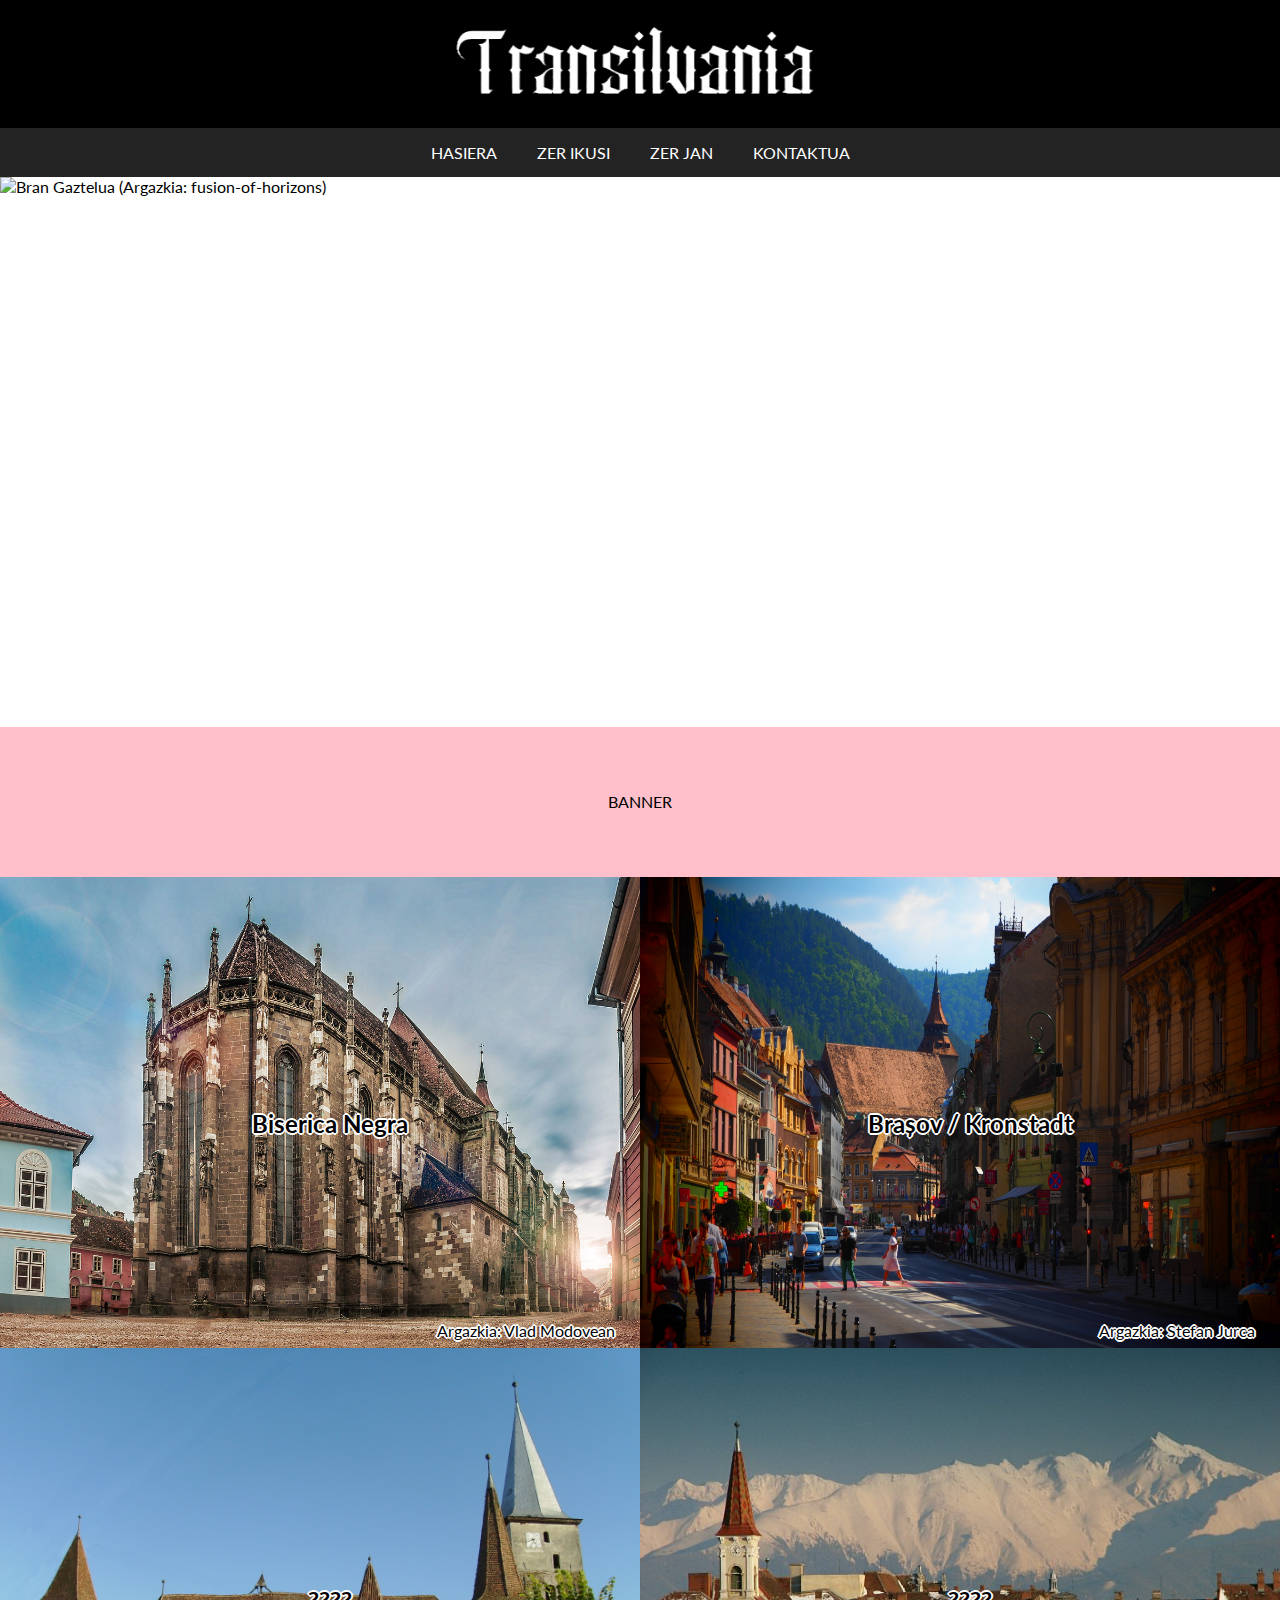
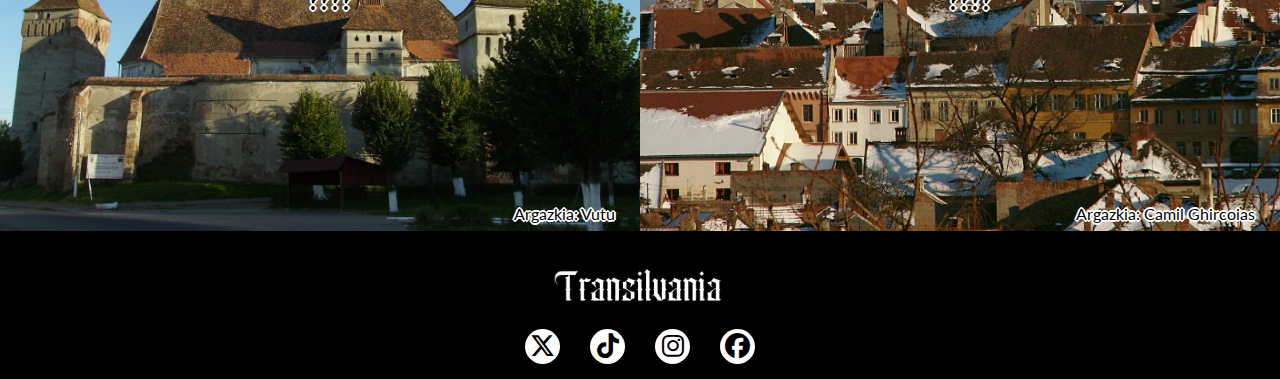
==== index.html @ 89236785 "Header/Footer terminado y estructura de las demas paginas empezadas" ====
<!DOCTYPE html>
<html lang="en">
<head>
    <meta charset="UTF-8">
    <meta name="viewport" content="width=device-width, initial-scale=1.0">
    <title>Transilvania</title>
    <link rel="stylesheet" href="css/global.css">
    <link rel="stylesheet" href="css/index.css">
    <link rel="stylesheet" href="https://cdnjs.cloudflare.com/ajax/libs/font-awesome/6.6.0/css/all.min.css"/>
    <link href="https://fonts.googleapis.com/css2?family=Lato:ital,wght@0,100;0,300;0,400;0,700;0,900;1,100;1,300;1,400;1,700;1,900&display=swap" rel="stylesheet">
</head>
<body>
    <header>
        <span class="logo_wrap">
            <a href="#">
                <img src="img/logo.png">
            </a>
        </span>
        <nav>
            <span id="hamburger_menu">
                <span id="bar"></span>
            </span>
            <ul>
                <li><a href="index.html">HASIERA</a></li>
                <li><a href="zerikusi.html">ZER IKUSI</a></li>
                <li><a href="zerjan.html">ZER JAN</a></li>
                <li><a href="kontaktua.html">KONTAKTUA</a></li>
            </ul>
        </nav>
    </header>
    <img src="img/fusion-of-horizons.jpg" alt="Bran Gaztelua (Argazkia: fusion-of-horizons)" class="argazkiNagusia">

    <div class="banner">BANNER</div>

    <div class="gridArgazkiak">
        <div class="cardArgazkia">
            <img src="img/BisericaNegra(VladMoldovean).jpg" alt="Biserica Negra. Argazkia: Vlad Moldovean.">
            <h2>Biserica Negra</h2>
            <p>Argazkia: Vlad Modovean</p>
        </div>
        <div class="cardArgazkia"><img src="img/Stefan Jurca.jpg" alt="">
            <h2>Brașov / Kronstadt</h2>
            <p>Argazkia: Stefan Jurca</p>
        </div>
        <div class="cardArgazkia"><img src="img/vutu.jpg" alt="">
            <h2>????</h2>
            <p>Argazkia: Vutu</p>
        </div>
        <div class="cardArgazkia"><img src="img/CamilGhircoias.jpg" alt="">
            <h2>????</h2>
            <p>Argazkia: Camil Ghircoias</p>
        </div>
    </div>





    <footer>
        <span class="logo_wrap">
            <a href="#">
                <img src="img/logo.png" class="logo-sm">
            </a>
        </span>
        <nav>
            <ul>
                <li><a href="#"><i class="fa-brands fa-x-twitter"></i></a></li>
                <li><a href="#"><i class="fa-brands fa-tiktok"></i></a></li>
                <li><a href="#"><i class="fa-brands fa-instagram"></i></a></li>
                <li><a href="#"><i class="fa-brands fa-facebook"></i></a></li>
            </ul>
        </nav>
    </footer>
    <script src="js/script.js"></script>
</body>
</html>
---- css/global.css ----
:root{
    --bg-fondo: #FFF8DC;
    --bg-header: #000;
    --bg-header-menu: #232323;
    --bg-header-menu-options: #191818;
    --text-color-dark: #fff; 
    --bg-social-media: #fff;
}

*{
    padding: 0; 
    margin: 0;
    box-sizing: border-box;
    font-family: "Lato", system-ui;
    font-style: normal;
}
h2{
    margin:10px;
}
body{
    display: flex;
    align-items: center;
    flex-direction: column;
    width: 100%;
}

header{
    display: flex;
    position: sticky;
    top:0;
    align-items: center;
    flex-direction: column;
    width: 100%;
    background-color: var(--bg-header);

    & a{
        text-decoration: none;
        color: var(--text-color-dark);
    }

    & nav{
        display: flex;
        justify-content: center;
        align-items: center;
        background-color:var(--bg-header-menu);
        width: 100%;
        overflow-y: hidden;

        & #hamburger_menu {
            display: none;
            justify-content: center;
            align-items: center;
            width: 50px;
            height: 50px;
            cursor: pointer;
            position: relative;

            &:hover{
                #bar, #bar::before, #bar::after{
                    box-shadow: 0 0 5px #fff, 0 0 5px #ccc;
                }
            }

            & #bar {
                display: flex;
                width: 85%;
                height: 3px;
                background-color: white;
                border-radius: 1px;
                position: relative;
                transition: 0.2s;
            }
            
            & #bar::before, #bar::after {
                display: flex;
                content: '';
                position: absolute;
                width: 100%;
                height: 3px;
                background-color: white;
                border-radius: 1px;
                transition: 0.2s;
            }
            
            & #bar::before {
                top: -13px;
            }
            
            & #bar::after {
                top: 13px;
            }

            &.menu_open #bar{
                background-color: transparent;
                box-shadow: none;
            }

            &.menu_open #bar::before{
                top: 50%;
                transform: translate(-50%, -50%);
                transform: rotate(45deg);
            }

            &.menu_open #bar::after{
                top: 50%;
                transform: translate(-50%, -50%);
                transform: rotate(-45deg);
            }
        }

        & ul{
            display: flex;
            justify-content: center;
            list-style-type: none;
            width: 60%;
            height: 100%;

            & li{
                display: flex;
                justify-content: center;
                height: 100%;

                & a{
                    width: 100%;
                    height: 100%;
                    padding: 15px 20px;
                    text-align: center;
                    transition: .1s;

                    &:hover{
                        text-shadow:0 0 10px #fff, 0 0 10px #ccc;
                    }
                }
            }
        }
    }
}

footer{
    display: flex;
    align-items: center;
    flex-direction: column;
    width: 100%;
    background-color: black;
    padding:15px 0;

    & nav{
        display: flex;
        justify-content: center;
        width: 100%;

        & ul{
            display: flex;

            & li{
                display: flex;
                justify-content: center;
                align-items: center;
                background-color: var(--bg-social-media);
                margin: 0 15px;
                border-radius: 50%;
                transition:.1s;

                &:hover{
                    box-shadow:0 0 10px #fff, 0 0 10px #ccc;
                }
    
                & a{
                    display: flex;
                    justify-content: center;
                    align-items: center;
                    padding:5px;
                    font-size: 25px;
                    width: 35px;
                    color:black;
                    text-decoration: none;
                }
        }
        
        }
    }
}

.logo_wrap{
    display: flex;
    justify-content: center;
    align-items: center;
    width: 100%;
    padding: 20px;

    & img{
        width:375px;
        transition: .1s;
    }

    & img.logo-sm{
        width: 175px;
    }
}

@media(width < 850px){
    header{
        & nav{
            flex-direction: column;

            & #hamburger_menu{
                display: flex;
            }

            & ul{
                flex-direction: column;
                position: absolute;
                z-index: 1;
                left:0;
                top: 100%;
                background-color: var(--bg-header-menu-options);
                width: 100%;
                height: 0;

                &.menu_open{
                    height: auto;

                    & li{
                        display: flex;
                    }
                }

                & li{
                    display: none;
                    & a{
                        padding: 20px 0;
                    }
                }
            }
        }
    }
}
---- css/index.css ----
.argazkiNagusia{
    min-width: 100%;
    height: 550px;
    object-fit: cover;
}

.gridArgazkiak{
    display:grid;
    grid-template-columns: auto auto;

    & img{
        width:100%;
        min-height: 100%;
    }
}
.cardArgazkia{
    position: relative;
    z-index:-1;
    text-align: center;
    text-shadow: 2px 0 #fff, -2px 0 #fff, 0 2px #fff, 0 -2px #fff,
    1px 1px #fff, -1px -1px #fff, 1px -1px #fff, -1px 1px #fff;
    
    & h2{
    position: absolute;
    z-index:0;
    top: 50%;
    left: 50%;
    transform: translate(-50%, -50%);

    }
    & p{
        position: absolute;
        z-index:0;
        bottom: 8px;
        right: 25px;
    }
  }
.banner{
    background-color:pink;
    height:150px;
    width:100%;
    display: flex;
    justify-content: center;
    align-content: center;
    align-items: center;
    flex-direction: row;
   
}
@media (max-width: 500px) {
    .gridArgazkiak {
      grid-template-columns: auto;
    }

    .argazkiNagusia img{
        object-fit: contain;
    }
  }
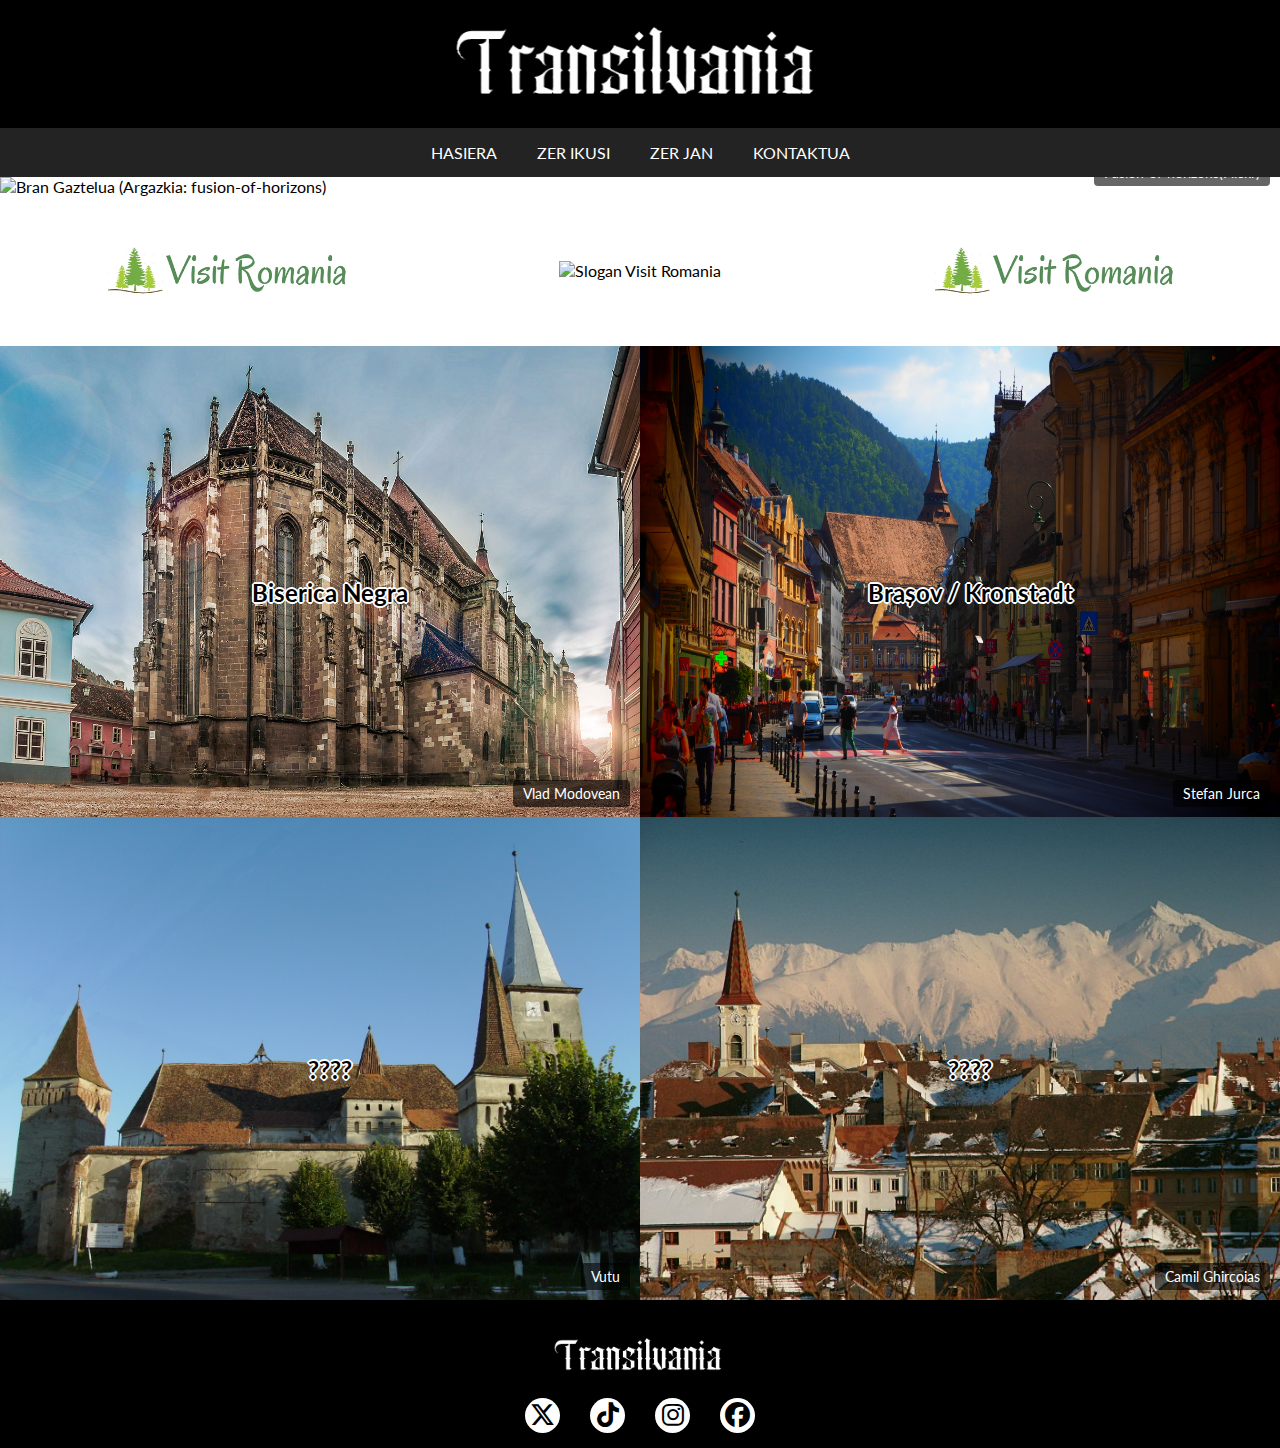
==== commit 95d9da3c: "Cambios generales en la web" ====
--- a/index.html
+++ b/index.html
@@ -28,27 +28,35 @@
             </ul>
         </nav>
     </header>
-    <img src="img/fusion-of-horizons.jpg" alt="Bran Gaztelua (Argazkia: fusion-of-horizons)" class="argazkiNagusia">
+    <div class="argazkiNagusia">
+        <img src="img/fusion-of-horizons.jpg" alt="Bran Gaztelua (Argazkia: fusion-of-horizons)">
+        <figcaption>Fusion-of-horizons(Flickr)</figcaption>
+    </div>
+    
 
-    <div class="banner">BANNER</div>
+    <div class="banner">
+        <img src="img/visitRomania.png" alt="Visit Romania">
+        <img src="img/slogan.png" alt="Slogan Visit Romania">
+        <img src="img/visitRomania.png" alt="Visit Romania">
+    </div>
 
     <div class="gridArgazkiak">
         <div class="cardArgazkia">
             <img src="img/BisericaNegra(VladMoldovean).jpg" alt="Biserica Negra. Argazkia: Vlad Moldovean.">
             <h2>Biserica Negra</h2>
-            <p>Argazkia: Vlad Modovean</p>
+            <figcaption>Vlad Modovean</figcaption>
         </div>
         <div class="cardArgazkia"><img src="img/Stefan Jurca.jpg" alt="">
             <h2>Brașov / Kronstadt</h2>
-            <p>Argazkia: Stefan Jurca</p>
+            <figcaption>Stefan Jurca</figcaption>
         </div>
         <div class="cardArgazkia"><img src="img/vutu.jpg" alt="">
             <h2>????</h2>
-            <p>Argazkia: Vutu</p>
+            <figcaption>Vutu</figcaption>
         </div>
         <div class="cardArgazkia"><img src="img/CamilGhircoias.jpg" alt="">
             <h2>????</h2>
-            <p>Argazkia: Camil Ghircoias</p>
+            <figcaption>Camil Ghircoias</figcaption>
         </div>
     </div>
 
--- a/css/global.css
+++ b/css/global.css
@@ -1,3 +1,4 @@
+/**Oinarrizko estiloa orri guztientzat**/
 :root{
     --bg-fondo: #FFF8DC;
     --bg-header: #000;
@@ -24,6 +25,20 @@
     width: 100%;
 }
 
+/**Argazkien jabetza**/
+figcaption {
+    position: absolute;
+    bottom: 10px;
+    right: 10px;
+    font-size: 0.9em;
+    color: white;
+    background-color: rgba(0, 0, 0, 0.6);
+    padding: 5px 10px;
+    border-radius: 4px;
+
+}
+
+/**HEADER**/
 header{
     display: flex;
     position: sticky;
@@ -198,7 +213,7 @@
     }
 }
 
-@media(width < 850px){
+@media(width < 1024px){
     header{
         & nav{
             flex-direction: column;
--- a/css/index.css
+++ b/css/index.css
@@ -1,9 +1,31 @@
 .argazkiNagusia{
-    min-width: 100%;
-    height: 550px;
-    object-fit: cover;
+    position: relative;
+    z-index:-1;
+    width: 100%;
+    min-height: 100%;
+
+    & img{
+        object-fit: cover;
+        width: 100%;
+        height: 100%;
+    }
 }
+/**Banner Visit Romania**/
+.banner{
+    background-color:white;
+    height:150px;
+    width:100%;
+    display: flex;
+    justify-content: space-around;
+    align-content: center;
+    align-items: center;
+    flex-direction: row;
+    & img{
+        max-height:50px;
+    }
 
+   
+}
 .gridArgazkiak{
     display:grid;
     grid-template-columns: auto auto;
@@ -17,15 +39,15 @@
     position: relative;
     z-index:-1;
     text-align: center;
-    text-shadow: 2px 0 #fff, -2px 0 #fff, 0 2px #fff, 0 -2px #fff,
-    1px 1px #fff, -1px -1px #fff, 1px -1px #fff, -1px 1px #fff;
-    
+
     & h2{
     position: absolute;
     z-index:0;
     top: 50%;
     left: 50%;
     transform: translate(-50%, -50%);
+    text-shadow: 2px 0 #fff, -2px 0 #fff, 0 2px #fff, 0 -2px #fff,
+    1px 1px #fff, -1px -1px #fff, 1px -1px #fff, -1px 1px #fff;
 
     }
     & p{
@@ -35,18 +57,15 @@
         right: 25px;
     }
   }
-.banner{
-    background-color:pink;
-    height:150px;
-    width:100%;
-    display: flex;
-    justify-content: center;
-    align-content: center;
-    align-items: center;
-    flex-direction: row;
-   
+
+@media (width < 1024px){
+    .banner{
+        & img:first-child{
+            display: none;
+        }
+    }
 }
-@media (max-width: 500px) {
+@media (width < 650px) {
     .gridArgazkiak {
       grid-template-columns: auto;
     }
@@ -54,4 +73,11 @@
     .argazkiNagusia img{
         object-fit: contain;
     }
+    .banner{
+        flex-direction: column;
+        height:100px;
+        & img{
+            max-height: 35px;
+        }
+    }
   }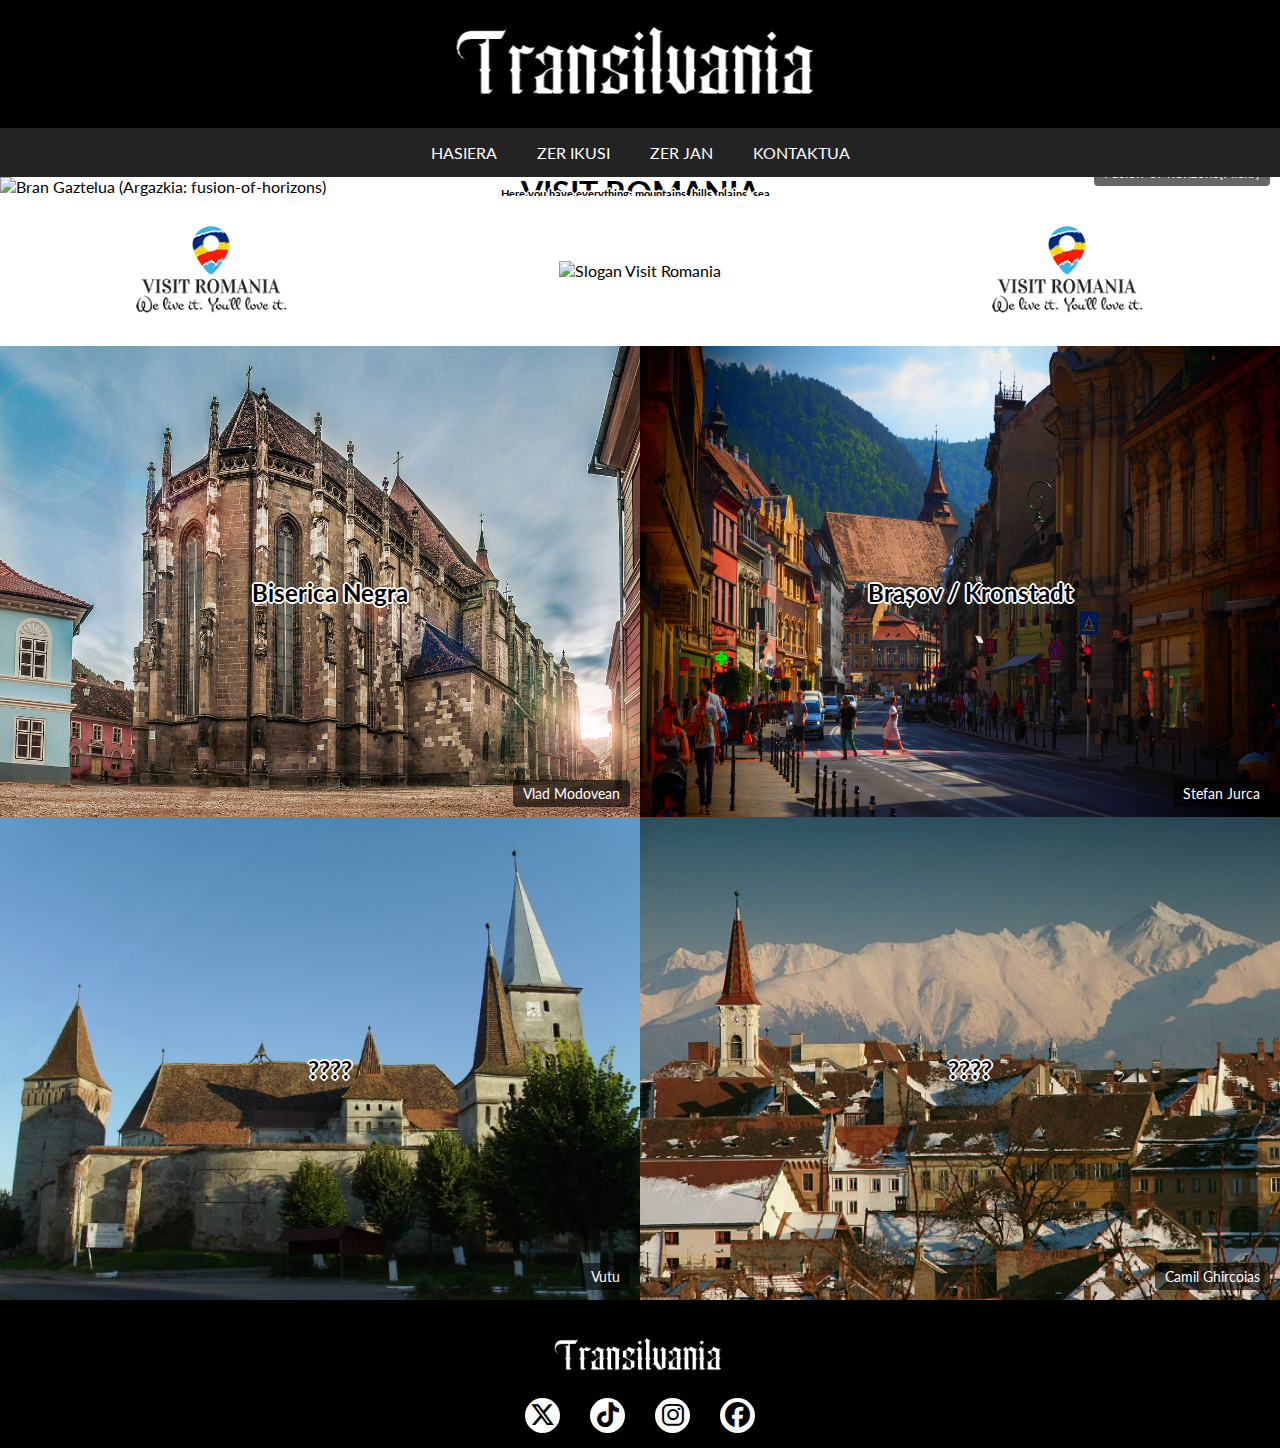
==== commit 71784ad6: "diseinu aldaketak" ====
--- a/index.html
+++ b/index.html
@@ -25,19 +25,22 @@
                 <li><a href="zerikusi.html">ZER IKUSI</a></li>
                 <li><a href="zerjan.html">ZER JAN</a></li>
                 <li><a href="kontaktua.html">KONTAKTUA</a></li>
+
             </ul>
         </nav>
     </header>
     <div class="argazkiNagusia">
         <img src="img/fusion-of-horizons.jpg" alt="Bran Gaztelua (Argazkia: fusion-of-horizons)">
+        <h1>VISIT ROMANIA</h1>
+        <h6>Here you have everything: mountains, hills, plains, sea...</h6>
         <figcaption>Fusion-of-horizons(Flickr)</figcaption>
     </div>
     
 
     <div class="banner">
-        <img src="img/visitRomania.png" alt="Visit Romania">
+        <img src="img/visitRomania2.png" alt="Visit Romania">
         <img src="img/slogan.png" alt="Slogan Visit Romania">
-        <img src="img/visitRomania.png" alt="Visit Romania">
+        <img src="img/visitRomania2.png" alt="Visit Romania">
     </div>
 
     <div class="gridArgazkiak">
--- a/css/index.css
+++ b/css/index.css
@@ -9,6 +9,20 @@
         width: 100%;
         height: 100%;
     }
+    & h1, h6{
+        position: absolute;
+        z-index:0;
+        top: 80%;
+        left: 50%;
+        transform: translate(-50%, -50%);
+        text-shadow: 2px 0 #fff, -2px 0 #fff, 0 2px #fff, 0 -2px #fff,
+        1px 1px #fff, -1px -1px #fff, 1px -1px #fff, -1px 1px #fff;
+
+    }
+    & h6{
+        top:85%;
+    }
+
 }
 /**Banner Visit Romania**/
 .banner{
@@ -20,10 +34,12 @@
     align-content: center;
     align-items: center;
     flex-direction: row;
-    & img{
-        max-height:50px;
+    & img:nth-child(1), img:nth-child(3){
+        max-height:90px;
     }
-
+    & img:nth-child(2){
+        max-height:60px;
+    }
    
 }
 .gridArgazkiak{
@@ -75,7 +91,7 @@
     }
     .banner{
         flex-direction: column;
-        height:100px;
+        height:250px;
         & img{
             max-height: 35px;
         }
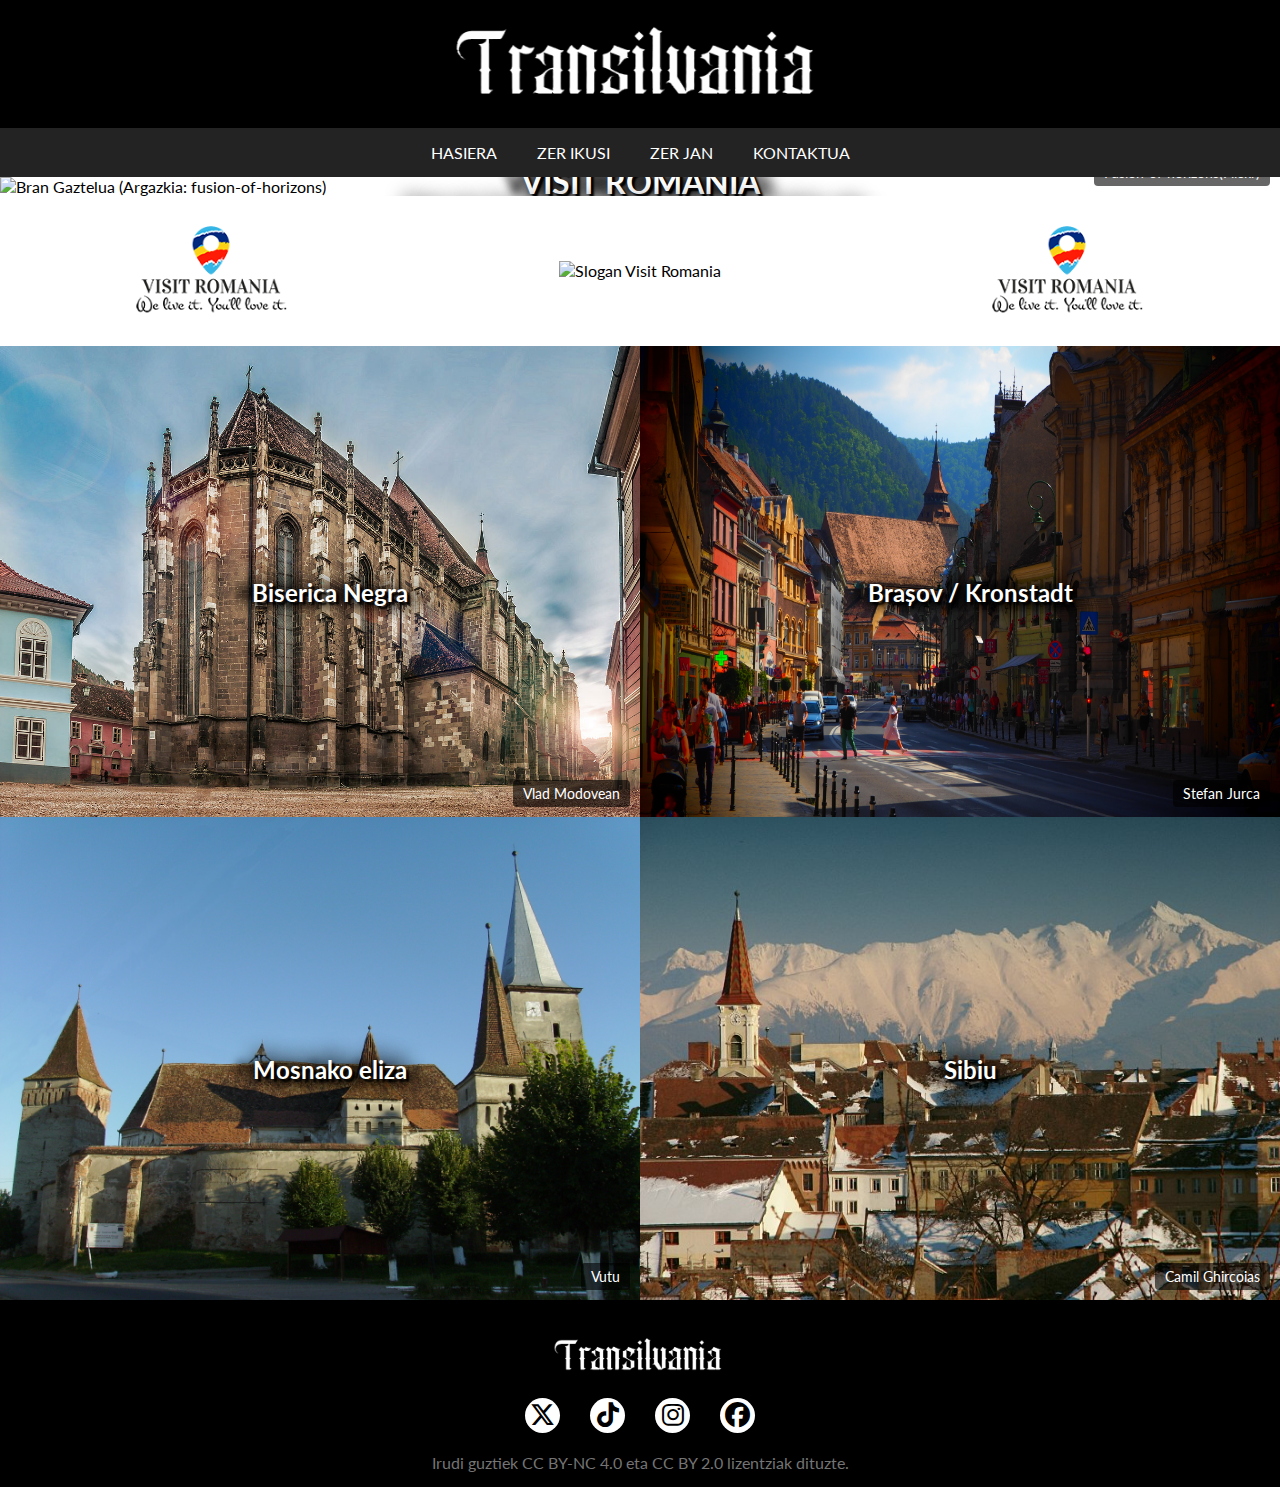
==== commit 39adfb89: "implementacion de javascript en las paginas zerikusi.html y zerjan.html" ====
--- a/index.html
+++ b/index.html
@@ -31,8 +31,10 @@
     </header>
     <div class="argazkiNagusia">
         <img src="img/fusion-of-horizons.jpg" alt="Bran Gaztelua (Argazkia: fusion-of-horizons)">
-        <h1>VISIT ROMANIA</h1>
-        <h6>Here you have everything: mountains, hills, plains, sea...</h6>
+        <div class="titulua">
+            <h1>VISIT ROMANIA</h1>
+            <h3>Here you have everything: mountains, hills, plains, sea...</h3>
+        </div>
         <figcaption>Fusion-of-horizons(Flickr)</figcaption>
     </div>
     
@@ -54,11 +56,11 @@
             <figcaption>Stefan Jurca</figcaption>
         </div>
         <div class="cardArgazkia"><img src="img/vutu.jpg" alt="">
-            <h2>????</h2>
+            <h2>Mosnako eliza</h2>
             <figcaption>Vutu</figcaption>
         </div>
         <div class="cardArgazkia"><img src="img/CamilGhircoias.jpg" alt="">
-            <h2>????</h2>
+            <h2>Sibiu</h2>
             <figcaption>Camil Ghircoias</figcaption>
         </div>
     </div>
@@ -75,12 +77,13 @@
         </span>
         <nav>
             <ul>
-                <li><a href="#"><i class="fa-brands fa-x-twitter"></i></a></li>
-                <li><a href="#"><i class="fa-brands fa-tiktok"></i></a></li>
-                <li><a href="#"><i class="fa-brands fa-instagram"></i></a></li>
-                <li><a href="#"><i class="fa-brands fa-facebook"></i></a></li>
+                <li><a href="https://x.com/RomaniaTourism"><i class="fa-brands fa-x-twitter"></i></a></li>
+                <li><a href="https://www.romaniatourism.com/"><i class="fa-brands fa-tiktok"></i></a></li>
+                <li><a href="https://www.instagram.com/romania_tourism/"><i class="fa-brands fa-instagram"></i></a></li>
+                <li><a href="https://www.facebook.com/VisitRomania"><i class="fa-brands fa-facebook"></i></a></li>
             </ul>
         </nav>
+        <p>Irudi guztiek CC BY-NC 4.0 eta CC BY 2.0 lizentziak dituzte.</p>
     </footer>
     <script src="js/script.js"></script>
 </body>
--- a/css/global.css
+++ b/css/global.css
@@ -15,6 +15,10 @@
     font-family: "Lato", system-ui;
     font-style: normal;
 }
+p, ol{
+    text-align: justify;
+    text-justify: inter-word;
+}
 h2{
     margin:10px;
 }
@@ -23,6 +27,7 @@
     align-items: center;
     flex-direction: column;
     width: 100%;
+    overflow-x: hidden;
 }
 
 /**Argazkien jabetza**/
@@ -150,7 +155,8 @@
         }
     }
 }
-
+/**Footer**/
+/**CC BY-NC 4.0 eta CC BY 2.0**/
 footer{
     display: flex;
     align-items: center;
@@ -158,7 +164,10 @@
     width: 100%;
     background-color: black;
     padding:15px 0;
-
+    color:rgb(116, 116, 116);
+    & p{
+        margin-top:20px;
+    }
     & nav{
         display: flex;
         justify-content: center;
--- a/css/index.css
+++ b/css/index.css
@@ -1,3 +1,4 @@
+/**ARGAZKI NAGUSIA ETA TITULUA**/
 .argazkiNagusia{
     position: relative;
     z-index:-1;
@@ -9,19 +10,24 @@
         width: 100%;
         height: 100%;
     }
-    & h1, h6{
+    & .titulua{
+        text-align: center;
         position: absolute;
         z-index:0;
         top: 80%;
         left: 50%;
         transform: translate(-50%, -50%);
-        text-shadow: 2px 0 #fff, -2px 0 #fff, 0 2px #fff, 0 -2px #fff,
-        1px 1px #fff, -1px -1px #fff, 1px -1px #fff, -1px 1px #fff;
 
     }
-    & h6{
-        top:85%;
+    & h1, h3{
+        color: white;
+        text-shadow: 3px 3px 2px rgb(0, 0, 0),
+             -16px 0px 10px rgb(0, 0, 0),
+             0px -10px 18px rgb(0, 0, 0),
+             -2px 5px 14px rgb(0, 0, 0),
+             15px 5px 14px rgb(0, 0, 0);
     }
+
 
 }
 /**Banner Visit Romania**/
@@ -42,6 +48,7 @@
     }
    
 }
+/**Argazkiek osatutako grid-a**/
 .gridArgazkiak{
     display:grid;
     grid-template-columns: auto auto;
@@ -51,6 +58,7 @@
         min-height: 100%;
     }
 }
+/**Grideko argazki bakoitza**/
 .cardArgazkia{
     position: relative;
     z-index:-1;
@@ -62,8 +70,12 @@
     top: 50%;
     left: 50%;
     transform: translate(-50%, -50%);
-    text-shadow: 2px 0 #fff, -2px 0 #fff, 0 2px #fff, 0 -2px #fff,
-    1px 1px #fff, -1px -1px #fff, 1px -1px #fff, -1px 1px #fff;
+    color: white;
+    text-shadow: 3px 3px 2px rgb(0, 0, 0),
+         -16px 0px 10px rgb(0, 0, 0),
+         0px -10px 18px rgb(0, 0, 0),
+         -2px 5px 14px rgb(0, 0, 0),
+         15px 5px 14px rgb(0, 0, 0);
 
     }
     & p{
@@ -73,15 +85,18 @@
         right: 25px;
     }
   }
-
+/**Tablet**/
 @media (width < 1024px){
+    /**Tablet eta txikiagoetan bannerreko irudi bat desagertu egiten da (Visit Romaniako lehen logoa)**/
     .banner{
         & img:first-child{
             display: none;
         }
     }
 }
+/**Mobila**/
 @media (width < 650px) {
+    /**Mobilean argazkien gridak zutabe bakarra dauka**/
     .gridArgazkiak {
       grid-template-columns: auto;
     }
@@ -89,6 +104,7 @@
     .argazkiNagusia img{
         object-fit: contain;
     }
+    /**Banerreko irudiak zutabean jarri eta tamaina aldaketa txiki batzuk**/
     .banner{
         flex-direction: column;
         height:250px;
@@ -96,4 +112,12 @@
             max-height: 35px;
         }
     }
+    /**Argazki nagusiko tituluaren kokapena egokitu**/
+    .argazkiNagusia{
+
+    & .titulua{
+        top: 50%;
+    }
+    }
+
   }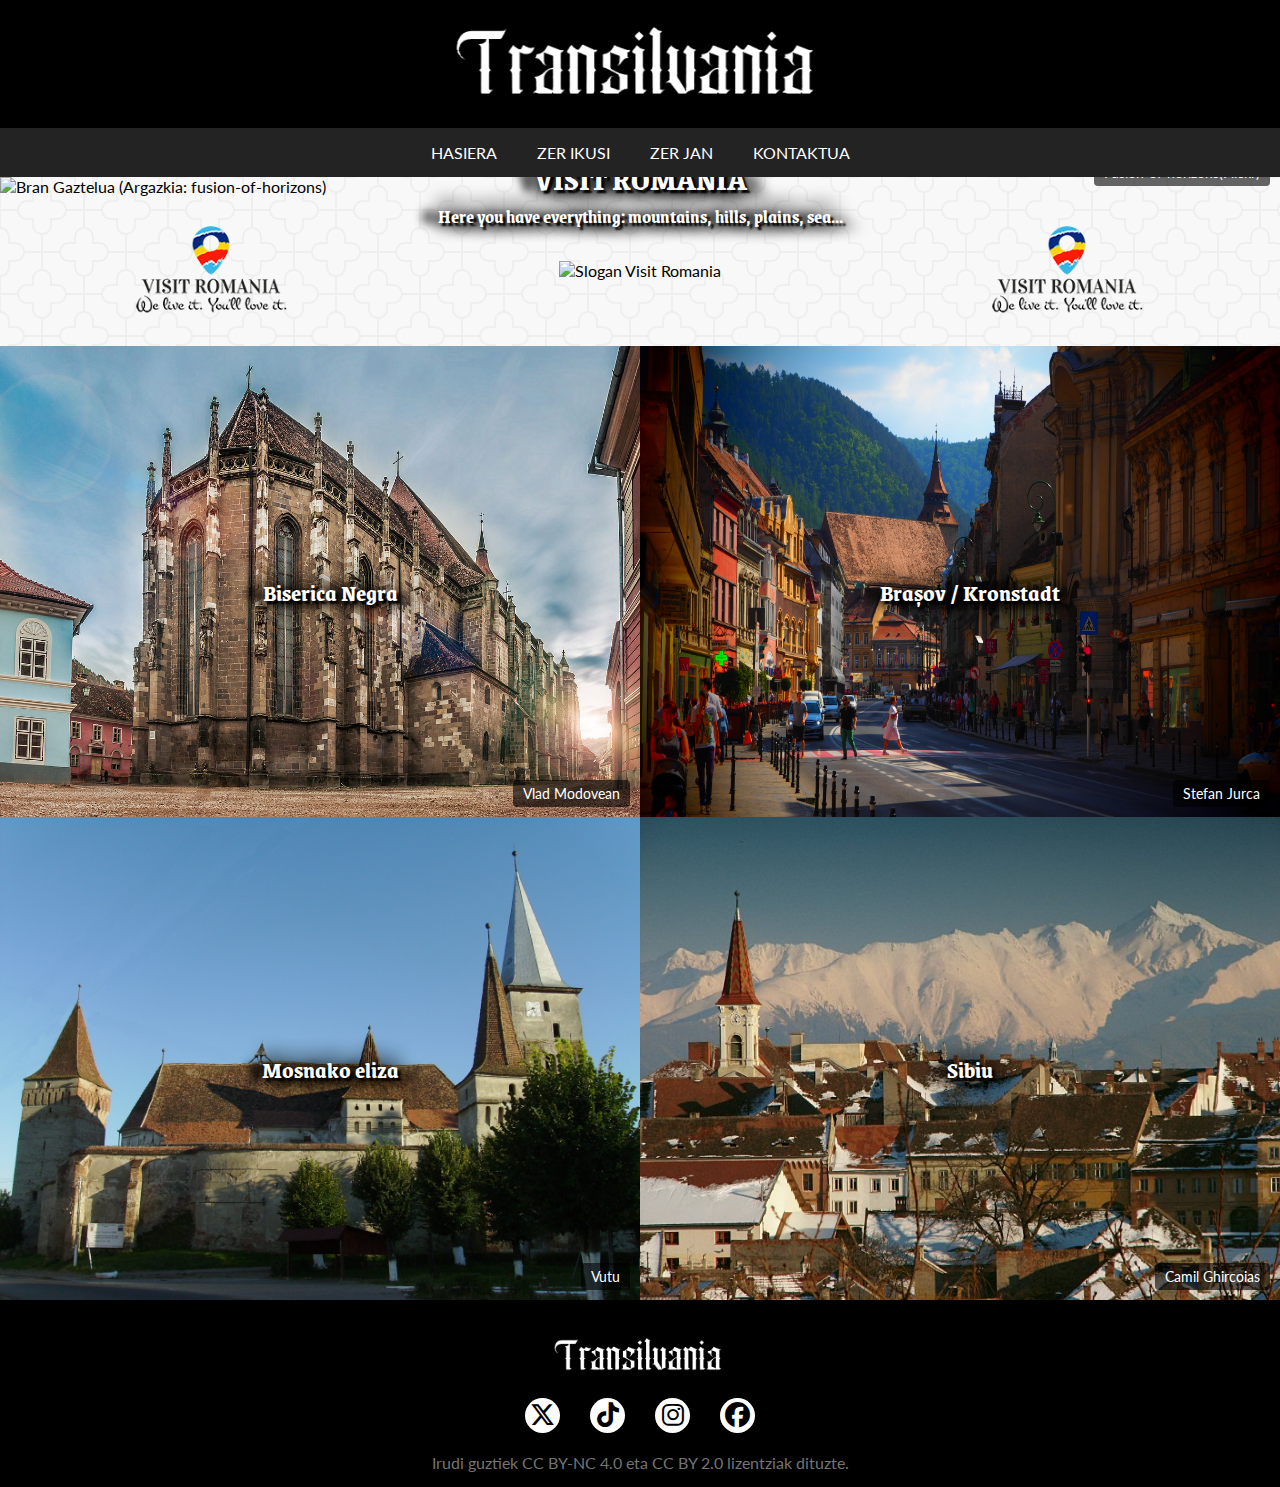
==== commit 11486f6a: "cambios en el estilo de las paginas" ====
--- a/index.html
+++ b/index.html
@@ -8,6 +8,8 @@
     <link rel="stylesheet" href="css/index.css">
     <link rel="stylesheet" href="https://cdnjs.cloudflare.com/ajax/libs/font-awesome/6.6.0/css/all.min.css"/>
     <link href="https://fonts.googleapis.com/css2?family=Lato:ital,wght@0,100;0,300;0,400;0,700;0,900;1,100;1,300;1,400;1,700;1,900&display=swap" rel="stylesheet">
+    <link rel="preconnect" href="https://fonts.gstatic.com" crossorigin>
+    <link href="https://fonts.googleapis.com/css2?family=Grenze:ital,wght@0,100;0,200;0,300;0,400;0,500;0,600;0,700;0,800;0,900;1,100;1,200;1,300;1,400;1,500;1,600;1,700;1,800;1,900&display=swap" rel="stylesheet">
 </head>
 <body>
     <header>
--- a/css/global.css
+++ b/css/global.css
@@ -7,6 +7,10 @@
     --text-color-dark: #fff; 
     --bg-social-media: #fff;
 }
+body{
+    background-color: #f8f8f8;
+background-image: url("data:image/svg+xml,%3Csvg width='84' height='84' viewBox='0 0 84 84' xmlns='http://www.w3.org/2000/svg'%3E%3Cg fill='none' fill-rule='evenodd'%3E%3Cg fill='%23e1e1e1' fill-opacity='0.4'%3E%3Cpath d='M84 23c-4.417 0-8-3.584-8-7.998V8h-7.002C64.58 8 61 4.42 61 0H23c0 4.417-3.584 8-7.998 8H8v7.002C8 19.42 4.42 23 0 23v38c4.417 0 8 3.584 8 7.998V76h7.002C19.42 76 23 79.58 23 84h38c0-4.417 3.584-8 7.998-8H76v-7.002C76 64.58 79.58 61 84 61V23zM59.05 83H43V66.95c5.054-.5 9-4.764 9-9.948V52h5.002c5.18 0 9.446-3.947 9.95-9H83v16.05c-5.054.5-9 4.764-9 9.948V74h-5.002c-5.18 0-9.446 3.947-9.95 9zm-34.1 0H41V66.95c-5.053-.502-9-4.768-9-9.948V52h-5.002c-5.184 0-9.447-3.946-9.95-9H1v16.05c5.053.502 9 4.768 9 9.948V74h5.002c5.184 0 9.447 3.946 9.95 9zm0-82H41v16.05c-5.054.5-9 4.764-9 9.948V32h-5.002c-5.18 0-9.446 3.947-9.95 9H1V24.95c5.054-.5 9-4.764 9-9.948V10h5.002c5.18 0 9.446-3.947 9.95-9zm34.1 0H43v16.05c5.053.502 9 4.768 9 9.948V32h5.002c5.184 0 9.447 3.946 9.95 9H83V24.95c-5.053-.502-9-4.768-9-9.948V10h-5.002c-5.184 0-9.447-3.946-9.95-9zM50 50v7.002C50 61.42 46.42 65 42 65c-4.417 0-8-3.584-8-7.998V50h-7.002C22.58 50 19 46.42 19 42c0-4.417 3.584-8 7.998-8H34v-7.002C34 22.58 37.58 19 42 19c4.417 0 8 3.584 8 7.998V34h7.002C61.42 34 65 37.58 65 42c0 4.417-3.584 8-7.998 8H50z'/%3E%3C/g%3E%3C/g%3E%3C/svg%3E");
+}
 
 *{
     padding: 0; 
@@ -15,6 +19,16 @@
     font-family: "Lato", system-ui;
     font-style: normal;
 }
+h1, h2, h3, h4, h5, h6{
+    font-family: "Grenze", system-ui;
+
+}
+.grenze-thin {
+    font-family: "Grenze", serif;
+    font-weight: 100;
+    font-style: normal;
+  }
+  
 p, ol{
     text-align: justify;
     text-justify: inter-word;
@@ -52,6 +66,7 @@
     flex-direction: column;
     width: 100%;
     background-color: var(--bg-header);
+    z-index: 1000;
 
     & a{
         text-decoration: none;
@@ -224,6 +239,9 @@
 
 @media(width < 1024px){
     header{
+        img{
+            max-width: 300px;
+        }
         & nav{
             flex-direction: column;
 
--- a/css/index.css
+++ b/css/index.css
@@ -32,7 +32,7 @@
 }
 /**Banner Visit Romania**/
 .banner{
-    background-color:white;
+    /* background-color:white; */
     height:150px;
     width:100%;
     display: flex;
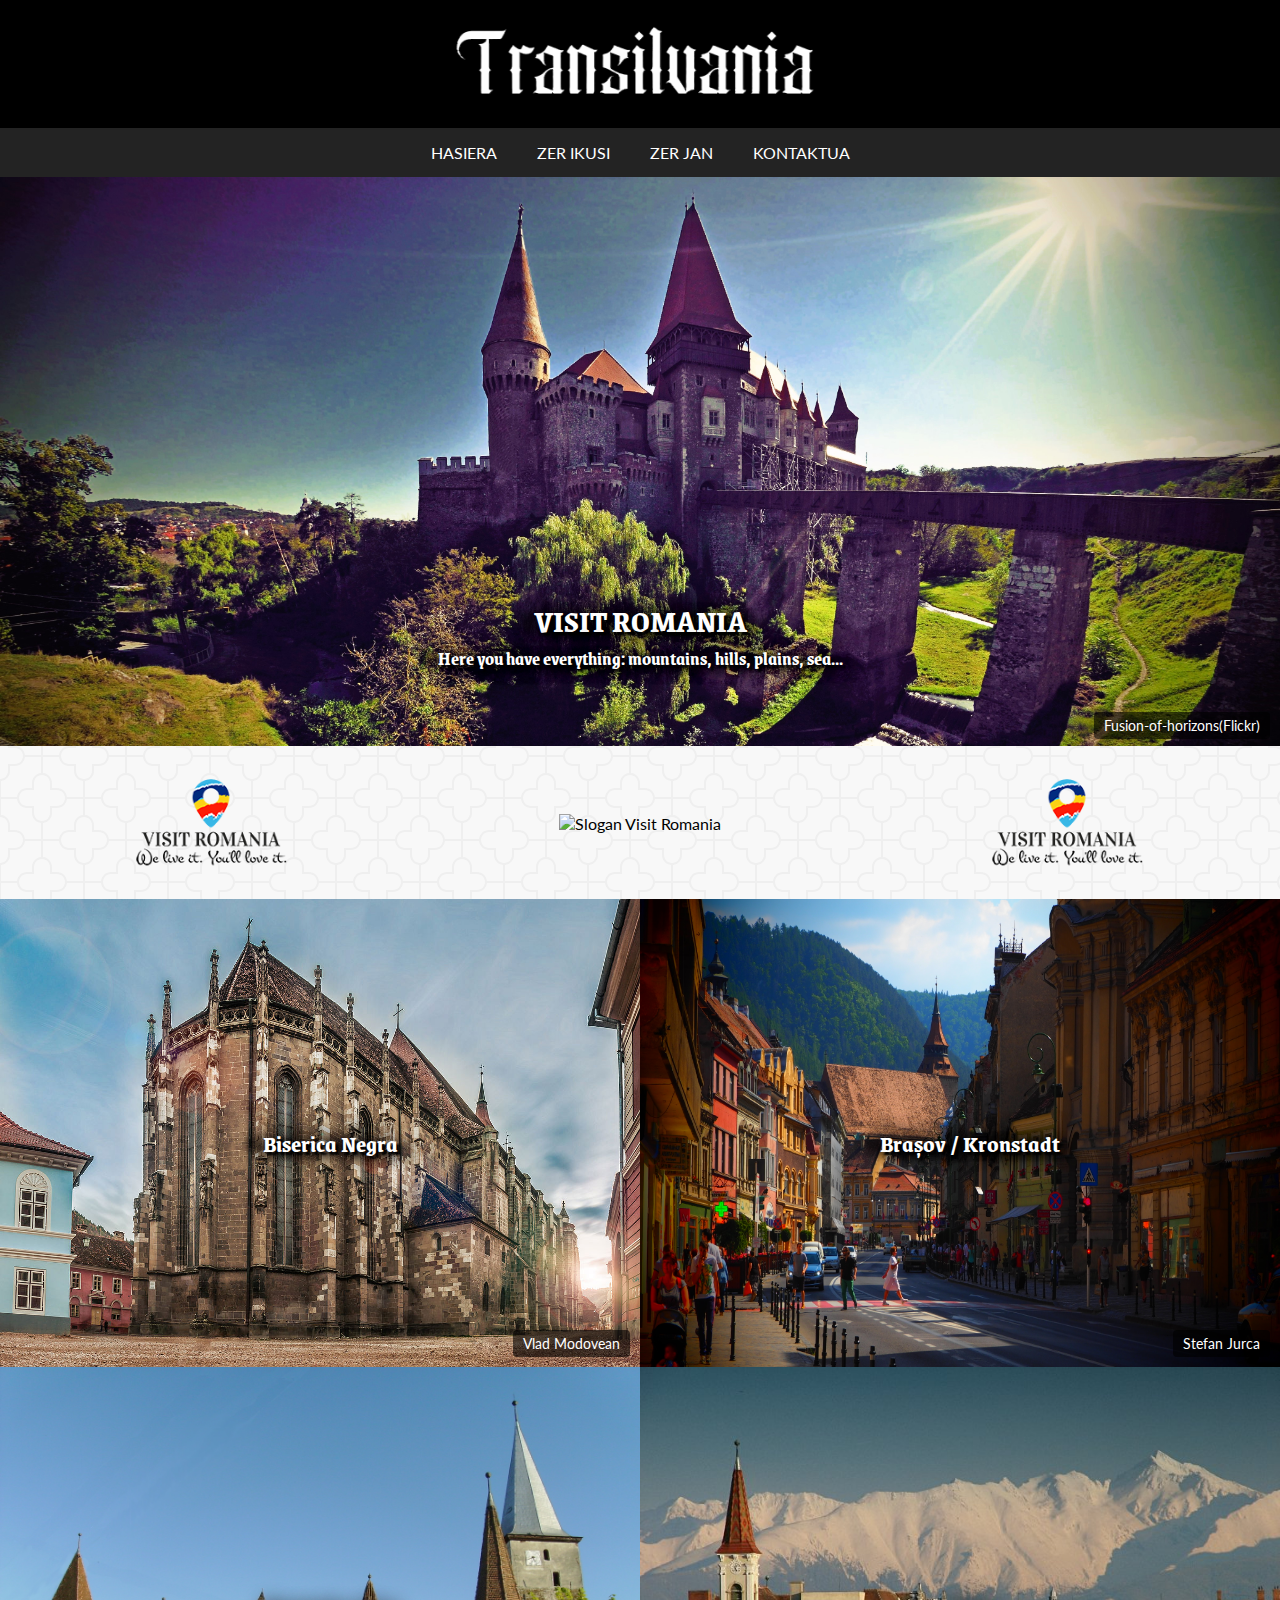
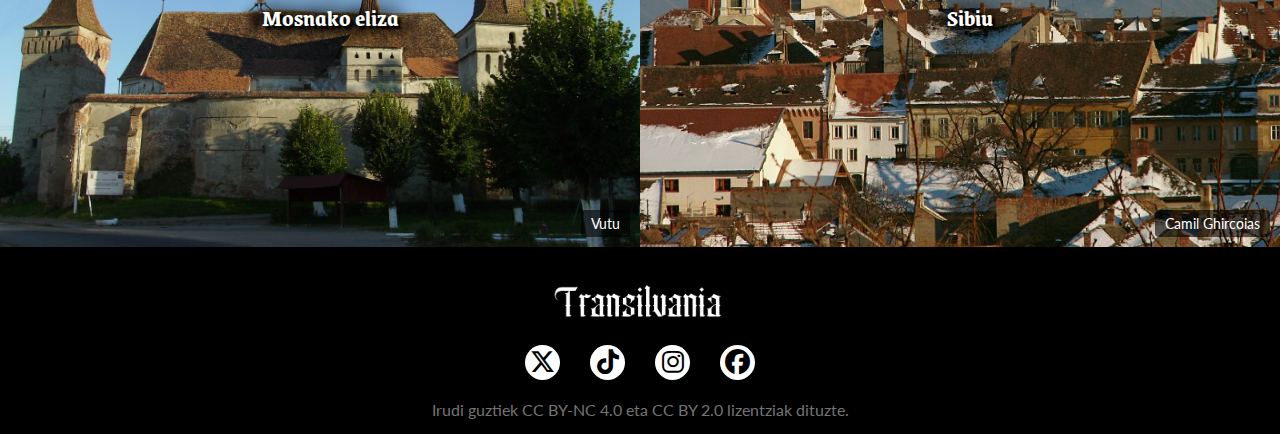
==== commit 87541f31: "Cambios generales y filtro terminado" ====
--- a/index.html
+++ b/index.html
@@ -49,19 +49,19 @@
 
     <div class="gridArgazkiak">
         <div class="cardArgazkia">
-            <img src="img/BisericaNegra(VladMoldovean).jpg" alt="Biserica Negra. Argazkia: Vlad Moldovean.">
+            <img src="img/BisericaNegra(VladMoldovean).jpg" onclick="funcion(1)" alt="Biserica Negra. Argazkia: Vlad Moldovean.">
             <h2>Biserica Negra</h2>
             <figcaption>Vlad Modovean</figcaption>
         </div>
-        <div class="cardArgazkia"><img src="img/Stefan Jurca.jpg" alt="">
+        <div class="cardArgazkia"><img src="img/Stefan Jurca.jpg" onclick="funcion(2)" alt="Brașov / Kronstadt">
             <h2>Brașov / Kronstadt</h2>
             <figcaption>Stefan Jurca</figcaption>
         </div>
-        <div class="cardArgazkia"><img src="img/vutu.jpg" alt="">
+        <div class="cardArgazkia"><img src="img/vutu.jpg" onclick="funcion(3)" alt="Mosnako eliza">
             <h2>Mosnako eliza</h2>
             <figcaption>Vutu</figcaption>
         </div>
-        <div class="cardArgazkia"><img src="img/CamilGhircoias.jpg" alt="">
+        <div class="cardArgazkia"><img src="img/CamilGhircoias.jpg" onclick="funcion(4)" alt="Sibiu">
             <h2>Sibiu</h2>
             <figcaption>Camil Ghircoias</figcaption>
         </div>
@@ -88,5 +88,7 @@
         <p>Irudi guztiek CC BY-NC 4.0 eta CC BY 2.0 lizentziak dituzte.</p>
     </footer>
     <script src="js/script.js"></script>
+    <script src="js/index.js"></script>
+
 </body>
 </html>--- a/css/global.css
+++ b/css/global.css
@@ -54,6 +54,7 @@
     background-color: rgba(0, 0, 0, 0.6);
     padding: 5px 10px;
     border-radius: 4px;
+    pointer-events: none;
 
 }
 
--- a/css/index.css
+++ b/css/index.css
@@ -32,7 +32,6 @@
 }
 /**Banner Visit Romania**/
 .banner{
-    /* background-color:white; */
     height:150px;
     width:100%;
     display: flex;
@@ -48,21 +47,24 @@
     }
    
 }
+
 /**Argazkiek osatutako grid-a**/
 .gridArgazkiak{
     display:grid;
     grid-template-columns: auto auto;
+
 
     & img{
         width:100%;
         min-height: 100%;
     }
 }
+
 /**Grideko argazki bakoitza**/
 .cardArgazkia{
     position: relative;
-    z-index:-1;
     text-align: center;
+    overflow: hidden;
 
     & h2{
     position: absolute;
@@ -71,6 +73,8 @@
     left: 50%;
     transform: translate(-50%, -50%);
     color: white;
+    /* Hace que no se le pueda hacer hover al elemento */
+    pointer-events: none;
     text-shadow: 3px 3px 2px rgb(0, 0, 0),
          -16px 0px 10px rgb(0, 0, 0),
          0px -10px 18px rgb(0, 0, 0),
@@ -84,7 +88,18 @@
         bottom: 8px;
         right: 25px;
     }
+    & img {
+        transition: 0.5s;
+        display: block;
+        cursor:pointer;
+
+        &:hover{
+            /*Argazki gainean arratoia jartzean zooma egiten du*/
+            transform: scale(1.2);
+        }
+    }
   }
+
 /**Tablet**/
 @media (width < 1024px){
     /**Tablet eta txikiagoetan bannerreko irudi bat desagertu egiten da (Visit Romaniako lehen logoa)**/
